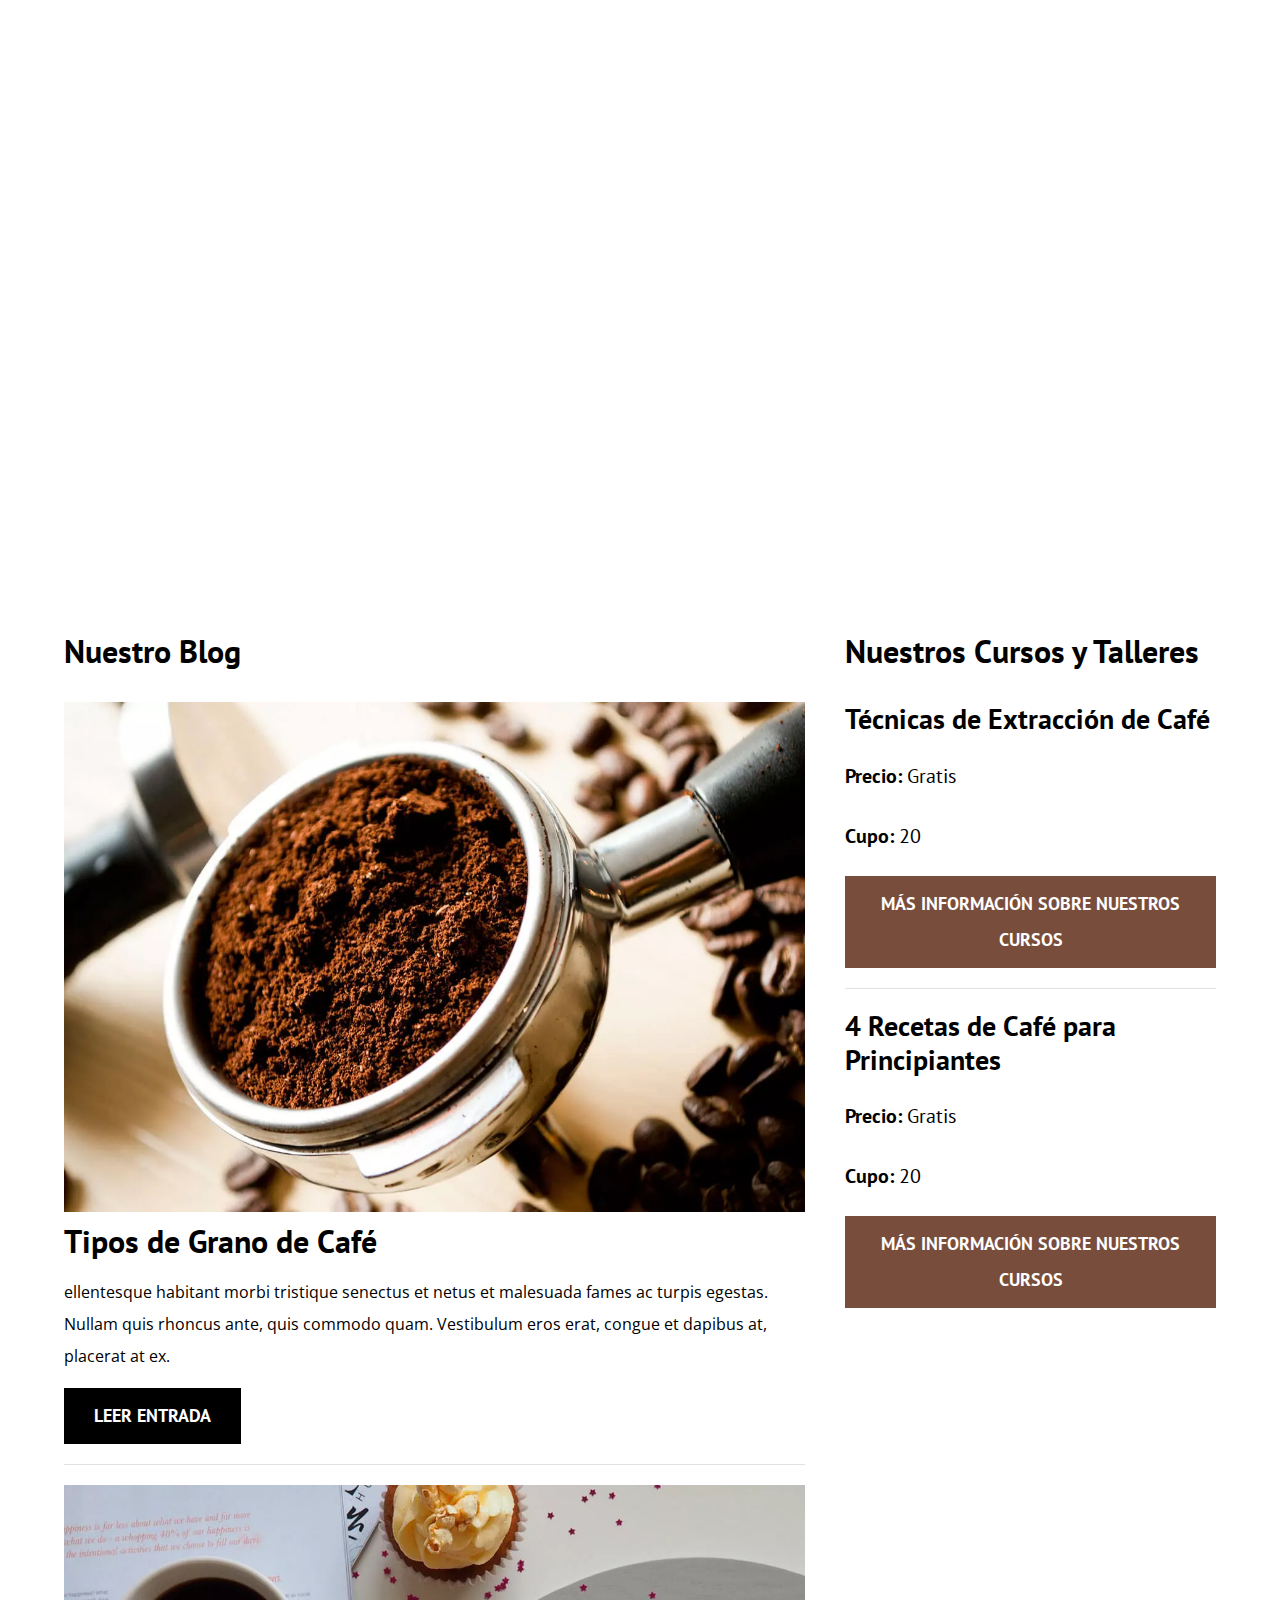
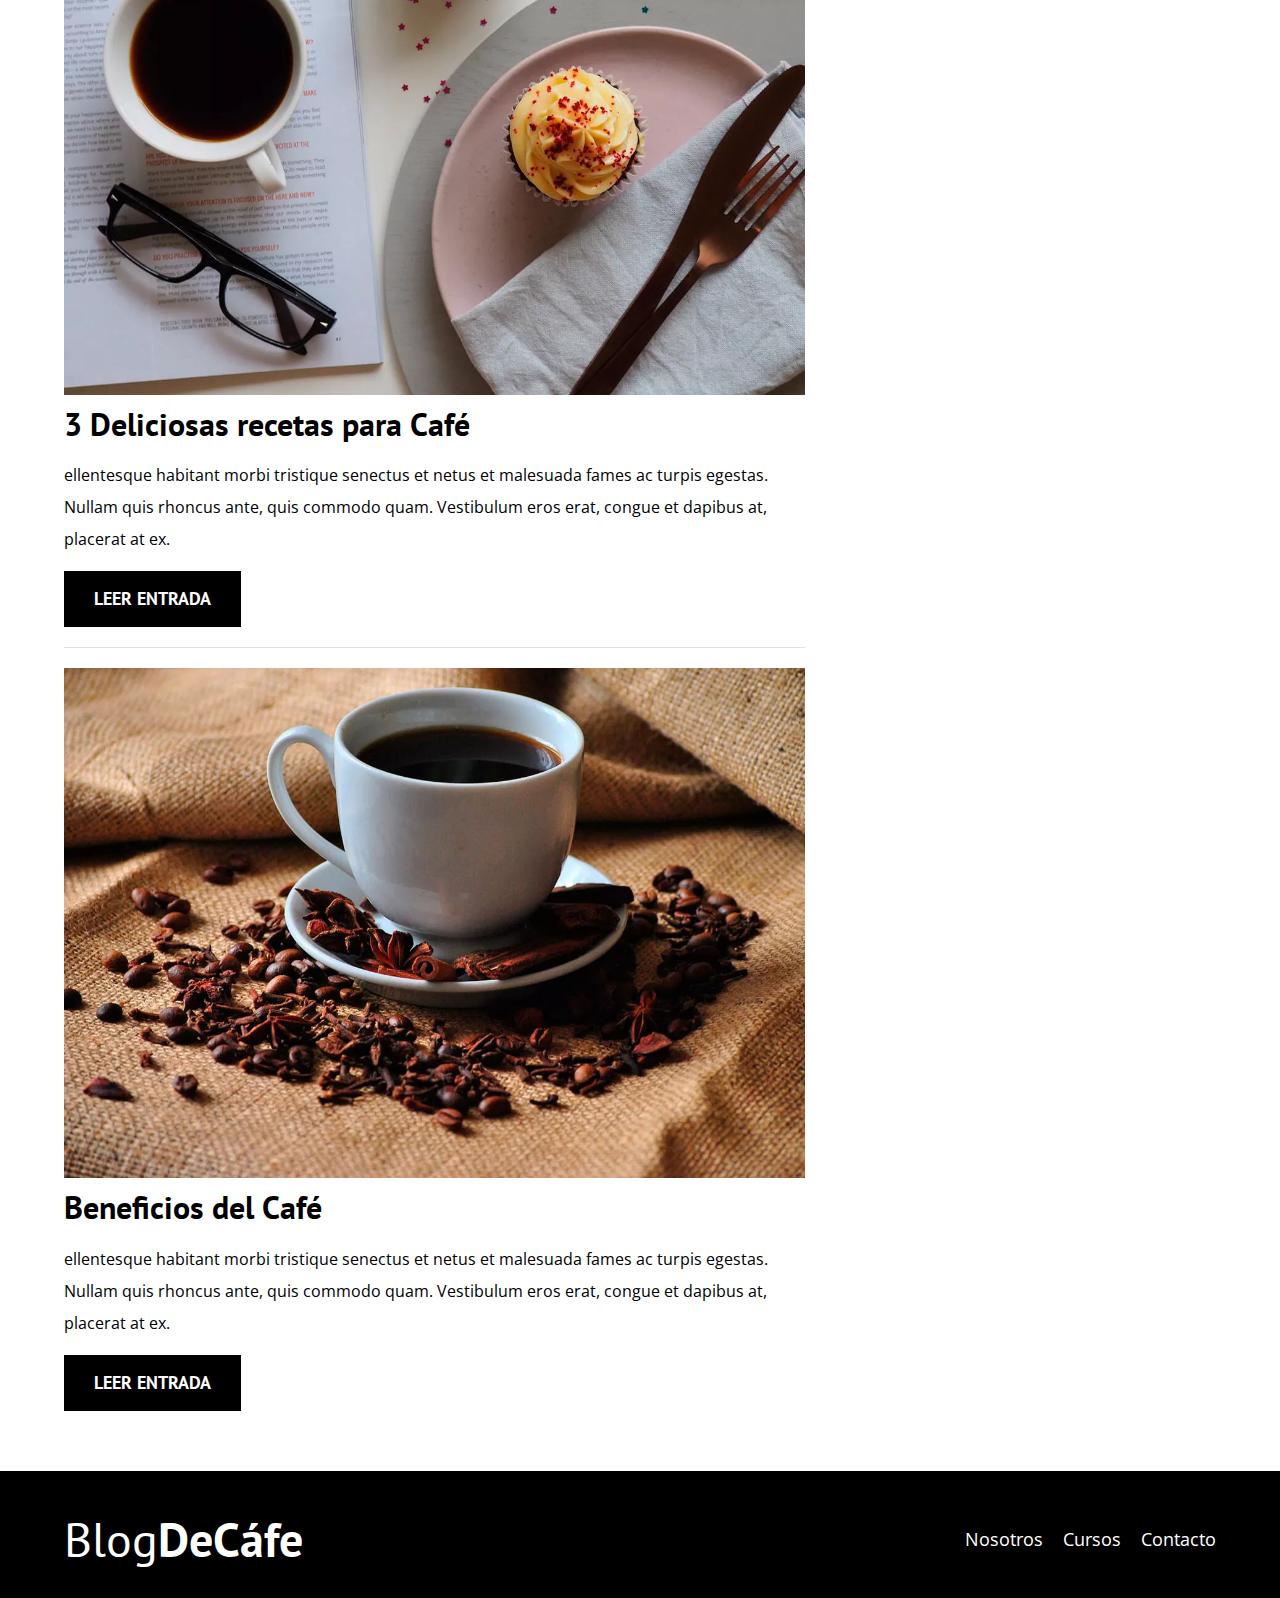
==== blogdecafe_inicio/index.html @ ead42e46 "Add files via upload" ====
<!DOCTYPE html>
<html lang="en">
<head>
    <meta charset="UTF-8">
    <meta http-equiv="X-UA-Compatible" content="IE=edge">
    <meta name="viewport" content="width=device-width, initial-scale=1.0">
    <title>Blog de Cafe</title>  
    <meta name="descripcion" content="Página web de blog de café">
    
    <!--Prefetch-->
    <link rel="prefetch" href="nosotros.html" as="document">

    <!--Preload--> <!--Firefox es el que mejor lo soporta-->

    <link rel="preload" href="css/normalize.css" as="style">
    <link rel="stylesheet" href="css/normalize.css">

    <link rel="spreload" href="https://fonts.googleapis.com/css2?family=Open+Sans&family=PT+Sans:wght@400;700&display=swap" crossorigin="crossorigin" as="font">
    <link href="https://fonts.googleapis.com/css2?family=Open+Sans&family=PT+Sans:wght@400;700&display=swap" rel="stylesheet">

    <link rel="preload" href="css/styles.css" as="style">
    <link rel="stylesheet" href="css/styles.css">

</head>
<body>
    <header class="header">
        <div class="contenedor">
            <div class="barra">
                <a class="logo" href="index.html">
                    <h1 class="logo__nombre no-margin centrar-texto">Blog<span class="logo__bold">DeCáfe</span></h1>
                </a>

                <nav class="navegacion">
                    <a href="nosotros.html" class="navegacion__enlace">Nosotros</a>
                    <a href="cursos.html" class="navegacion__enlace">Cursos</a>
                    <a href="contacto.html" class="navegacion__enlace">Contacto</a>
                </nav>

            </div>
        </div>
        <div class="header__texto">
            <h2 class="no-margin">Blog de café con consejos y cursos</h2>
            <p class="no-margin">Aprende de los expertos con las mejores recetas y consejos</p>
        </div>
    </header>

    <div class="contenedor contenido-principal">
        <main class="blog">
            <h3>Nuestro Blog</h3>
            <article class="entrada">
                <div class="entrada__imagen">
                    <picture>
                        <source loading="lazy" srcset="img/blog1.webp" type="image/webp">
                        <img loading="lazy" src="img/blog1.jpg" alt="imagen blog">
                    </picture>
                    
                </div>

                <div class="entrada__contenido">
                    <h3 class="no-margin">Tipos de Grano de Café</h3>
                    <p>ellentesque habitant morbi tristique senectus et netus et malesuada fames ac turpis egestas. Nullam quis rhoncus ante, quis commodo quam. Vestibulum eros erat, congue et dapibus at, placerat at ex.</p>
                    <a href="entrada.html" class="boton boton--primario">Leer Entrada</a>
                </div>
            </article>

            <article class="entrada">
                <div class="entrada__imagen">
                    <picture>
                        <source loading="lazy" srcset="img/blog2.webp" type="image/webp">
                        <img loading="lazy" src="img/blog2.jpg" alt="imagen blog">
                    </picture>
                    
                </div>

                <div class="entrada__contenido">
                    <h3 class="no-margin">3 Deliciosas recetas para Café</h3>
                    <p>ellentesque habitant morbi tristique senectus et netus et malesuada fames ac turpis egestas. Nullam quis rhoncus ante, quis commodo quam. Vestibulum eros erat, congue et dapibus at, placerat at ex.</p>
                    <a href="entrada.html" class="boton boton--primario">Leer Entrada</a>
                </div>
            </article>

            <article class="entrada">
                <div class="entrada__imagen">
                    <picture>
                        <source loading="lazy" srcset="img/blog3.webp" type="image/webp">
                        <img loading="lazy" src="img/blog3.jpg" alt="imagen blog">
                    </picture>
                </div>

                <div class="entrada__contenido">
                    <h3 class="no-margin">Beneficios del Café</h3>
                    <p>ellentesque habitant morbi tristique senectus et netus et malesuada fames ac turpis egestas. Nullam quis rhoncus ante, quis commodo quam. Vestibulum eros erat, congue et dapibus at, placerat at ex.</p>
                    <a href="entrada.html" class="boton boton--primario">Leer Entrada</a>
                </div>
            </article>

        </main>
        <aside class="sidebar">
            <h3>Nuestros Cursos y Talleres</h3>

            <ul class="cursos no-padding">
                <li class="widget-curso">
                    <h4 class="no-margin">Técnicas de Extracción de Café</h4>
                    <p class="widget-curso__label">Precio: 
                        <span class="widget-curso__info">Gratis</span>
                    </p>
                    <p class="widget-curso__label">Cupo: 
                        <span class="widget-curso__info">20</span>
                    </p>
                    <a href="entrada.html" class="boton boton--secundario">Más Información sobre nuestros Cursos</a>
                </li>

                <li class="widget-curso">
                    <h4 class="no-margin ">4 Recetas de Café para Principiantes</h4>
                    <p class="widget-curso__label">Precio: 
                        <span class="widget-curso__info">Gratis</span>
                    </p>
                    <p class="widget-curso__label">Cupo: 
                        <span class="widget-curso__info">20</span>
                    </p>
                    <a href="entrada.html" class="boton boton--secundario">Más Información sobre nuestros Cursos</a>
                </li>
            </ul>

        </aside>
    </div>

    <footer class="footer">
        <div class="contenedor">
            <div class="barra">
                <a class="logo" href="index.html">
                    <h1 class="logo__nombre no-margin centrar-texto">Blog<span class="logo__bold">DeCáfe</span></h1>
                </a>

                <nav class="navegacion">
                    <a href="nosotros.html" class="navegacion__enlace">Nosotros</a>
                    <a href="cursos.html" class="navegacion__enlace">Cursos</a>
                    <a href="contacto.html" class="navegacion__enlace">Contacto</a>
                </nav>
            </div>
        </div>
    </footer>

    <script src="js/modernizr.js"></script>
</body>
</html>
---- blogdecafe_inicio/css/styles.css ----
:root {
    --fuenteHeading: 'PT Sans', sans-serif;
    --fuenteParrafos: 'Open Sans', sans-serif;

    --primario: #784D3C;
    --claro: #e1e1e1;
    --blanco: #ffffff;
    --negro: #000000;
}

html {
    box-sizing: border-box;
    font-size: 62.5%;
}

*, *::before, *:after {
    box-sizing: inherit;  
}

body {
    font-family: var(--fuenteParrafos);
    font-size: 1.6rem;
    line-height: 2;
}

/**Globales**/
.contenedor {
    max-width: 120rem;
    width: 90%;
    margin: 0 auto;
}

a {
    text-decoration: none;
}

h1,h2,h3,h4 {
    font-family: var(--fuenteHeading);
    line-height: 1.2;
}

h1 {
    font-size: 4.8rem;
}

h2 {
    font-size: 4rem;
}

h3 {
    font-size: 3.2rem;
}

h4 {
    font-size: 2.8rem;
}

img {
    max-width: 100%;
}

/** Utilidades **/
.no-margin {
    margin: 0;
}

.no-padding {
    padding: 0;
}

.centrar-texto {
    text-align: center;
}

/**header **/
.webp .header {
    background-image: url(../img/banner.webp);
}

.no-webp .header{
    background-image: url(../img/banner.jpg);
}

.header {
    height: 60rem;
    background-size: cover;
    background-repeat: no-repeat;
    background-position: center center;
}

.header__texto {
    text-align: center;
    color: var(--blanco);
    margin-top: 5rem;   
}

@media (min-width: 768px) {
    .header__texto {
        margin-top: 15rem;
    }
}

.barra {
    padding-top: 4rem;
}

@media (min-width: 768px) {
    .barra {
        display: flex;
        justify-content: space-between;
        align-items: center;
    }
}

.logo {
    color: var(--blanco);
    
}

.logo__nombre {
    font-weight: 400;
}

.logo__bold {
    font-weight: 700;
}

@media (min-width: 768px) {
    .navegacion {
        display: flex;
        gap: 2rem;
    }
}

.navegacion__enlace {
    display: block;
    text-align: center;
    font-size: 1.8rem;
    color: var(--blanco);
}

@media (min-width: 768px) {
    .contenido-principal {
        display: grid;
        grid-template-columns:2fr 1fr;
        column-gap: 4rem;
    }
}

.entrada {
    border-bottom: 1px solid var(--claro);
    margin-bottom: 2rem;
}

.entrada:last-of-type {
    border: none;
    margin-bottom: 0;
}

.boton {
    display: block;
    font-family: var(--fuenteHeading);
    color: var(--blanco);
    text-align: center;
    padding: 1rem 3rem;
    font-size: 1.8rem;
    text-transform: uppercase;
    font-weight: 700;
    margin-bottom: 2rem;
    border: none;
}

@media (min-width: 768px) {
    .boton {
        display: inline-block;
    }
}

.boton:hover {
    cursor: pointer;
}

.boton--primario {
    background-color: var(--negro);
}

.boton--secundario {
    background-color: var(--primario);
}

.cursos {
    list-style: none;
}

.widget-curso {
    border-bottom: 1px solid var(--claro);
    margin-bottom: 2rem;
}

.widget-curso:last-of-type {
    border: none;
    margin-bottom: 0;
}

.widget-curso__label {
    font-family: var(--fuenteHeading);
    font-weight: 700;
}

.widget-curso__info {
    font-weight: 400;
}

.widget-curso__label,
.widget-curso__info {
    font-size: 2rem;
}

.footer {
    background-color: var(--negro);
    padding-bottom: 3rem;
    margin-top: 4rem;
}

/**Sobre Nosotros**/

@media (min-width: 768px) {
    .sobre-nosotros{
        display: flex;
        justify-content: space-between;
        /*gap: 2rem; FORMA NUEVA SIN SOPORTE SUFICIENTE*/
    }

    .sobre-nosotros__imagen,
    .sobre-nosotros__texto {
        /*flex-basis: 50%; FORMA NUEVA SIN SOPORTE SUFICIENTE COMPLEMENTO DE GAP*/
        flex-basis: calc(50% - 1rem);
    }

}

/**Sobre Nuestros Cursos**/

.curso {
    padding: 3rem 0;
    border-bottom: 1px solid var(--claro);
}

@media (min-width: 768px) {
    .curso {
        display: grid;
        grid-template-columns: 1fr 2fr;
        column-gap: 2rem;
    }
}

.curso:last-of-type {
    border: none;
    margin-bottom: 0;
}

.curso__label {
    font-family: var(--fuenteHeading);
    font-weight: 700;
}

.curso__info {
    font-weight: 400;
}

.curso__label,
.curso__info {
    font-size: 2rem;
}

/**Contacto**/

.contacto-bg {
    background-image: url(../img/contacto.jpg);
    height: 40rem;
    background-size: cover;
    background-repeat: no-repeat;
}

.formulario {
    background-color: var(--blanco);
    margin: -5rem auto 0 auto;
    width: 95%;
    padding: 5rem;
}

.campo {
    display: flex;
    margin-bottom: 2rem;
    gap: 2rem;
}

.campo__label {
    flex: 0 0 9rem;
    text-align: right;
}

.campo__field {
    flex: 1;
    border: 1px solid var(--claro);
}

.campo__field--textarea {
    height: 200px;
}
---- blogdecafe_inicio/css/styles.css ----
:root {
    --fuenteHeading: 'PT Sans', sans-serif;
    --fuenteParrafos: 'Open Sans', sans-serif;

    --primario: #784D3C;
    --claro: #e1e1e1;
    --blanco: #ffffff;
    --negro: #000000;
}

html {
    box-sizing: border-box;
    font-size: 62.5%;
}

*, *::before, *:after {
    box-sizing: inherit;  
}

body {
    font-family: var(--fuenteParrafos);
    font-size: 1.6rem;
    line-height: 2;
}

/**Globales**/
.contenedor {
    max-width: 120rem;
    width: 90%;
    margin: 0 auto;
}

a {
    text-decoration: none;
}

h1,h2,h3,h4 {
    font-family: var(--fuenteHeading);
    line-height: 1.2;
}

h1 {
    font-size: 4.8rem;
}

h2 {
    font-size: 4rem;
}

h3 {
    font-size: 3.2rem;
}

h4 {
    font-size: 2.8rem;
}

img {
    max-width: 100%;
}

/** Utilidades **/
.no-margin {
    margin: 0;
}

.no-padding {
    padding: 0;
}

.centrar-texto {
    text-align: center;
}

/**header **/
.webp .header {
    background-image: url(../img/banner.webp);
}

.no-webp .header{
    background-image: url(../img/banner.jpg);
}

.header {
    height: 60rem;
    background-size: cover;
    background-repeat: no-repeat;
    background-position: center center;
}

.header__texto {
    text-align: center;
    color: var(--blanco);
    margin-top: 5rem;   
}

@media (min-width: 768px) {
    .header__texto {
        margin-top: 15rem;
    }
}

.barra {
    padding-top: 4rem;
}

@media (min-width: 768px) {
    .barra {
        display: flex;
        justify-content: space-between;
        align-items: center;
    }
}

.logo {
    color: var(--blanco);
    
}

.logo__nombre {
    font-weight: 400;
}

.logo__bold {
    font-weight: 700;
}

@media (min-width: 768px) {
    .navegacion {
        display: flex;
        gap: 2rem;
    }
}

.navegacion__enlace {
    display: block;
    text-align: center;
    font-size: 1.8rem;
    color: var(--blanco);
}

@media (min-width: 768px) {
    .contenido-principal {
        display: grid;
        grid-template-columns:2fr 1fr;
        column-gap: 4rem;
    }
}

.entrada {
    border-bottom: 1px solid var(--claro);
    margin-bottom: 2rem;
}

.entrada:last-of-type {
    border: none;
    margin-bottom: 0;
}

.boton {
    display: block;
    font-family: var(--fuenteHeading);
    color: var(--blanco);
    text-align: center;
    padding: 1rem 3rem;
    font-size: 1.8rem;
    text-transform: uppercase;
    font-weight: 700;
    margin-bottom: 2rem;
    border: none;
}

@media (min-width: 768px) {
    .boton {
        display: inline-block;
    }
}

.boton:hover {
    cursor: pointer;
}

.boton--primario {
    background-color: var(--negro);
}

.boton--secundario {
    background-color: var(--primario);
}

.cursos {
    list-style: none;
}

.widget-curso {
    border-bottom: 1px solid var(--claro);
    margin-bottom: 2rem;
}

.widget-curso:last-of-type {
    border: none;
    margin-bottom: 0;
}

.widget-curso__label {
    font-family: var(--fuenteHeading);
    font-weight: 700;
}

.widget-curso__info {
    font-weight: 400;
}

.widget-curso__label,
.widget-curso__info {
    font-size: 2rem;
}

.footer {
    background-color: var(--negro);
    padding-bottom: 3rem;
    margin-top: 4rem;
}

/**Sobre Nosotros**/

@media (min-width: 768px) {
    .sobre-nosotros{
        display: flex;
        justify-content: space-between;
        /*gap: 2rem; FORMA NUEVA SIN SOPORTE SUFICIENTE*/
    }

    .sobre-nosotros__imagen,
    .sobre-nosotros__texto {
        /*flex-basis: 50%; FORMA NUEVA SIN SOPORTE SUFICIENTE COMPLEMENTO DE GAP*/
        flex-basis: calc(50% - 1rem);
    }

}

/**Sobre Nuestros Cursos**/

.curso {
    padding: 3rem 0;
    border-bottom: 1px solid var(--claro);
}

@media (min-width: 768px) {
    .curso {
        display: grid;
        grid-template-columns: 1fr 2fr;
        column-gap: 2rem;
    }
}

.curso:last-of-type {
    border: none;
    margin-bottom: 0;
}

.curso__label {
    font-family: var(--fuenteHeading);
    font-weight: 700;
}

.curso__info {
    font-weight: 400;
}

.curso__label,
.curso__info {
    font-size: 2rem;
}

/**Contacto**/

.contacto-bg {
    background-image: url(../img/contacto.jpg);
    height: 40rem;
    background-size: cover;
    background-repeat: no-repeat;
}

.formulario {
    background-color: var(--blanco);
    margin: -5rem auto 0 auto;
    width: 95%;
    padding: 5rem;
}

.campo {
    display: flex;
    margin-bottom: 2rem;
    gap: 2rem;
}

.campo__label {
    flex: 0 0 9rem;
    text-align: right;
}

.campo__field {
    flex: 1;
    border: 1px solid var(--claro);
}

.campo__field--textarea {
    height: 200px;
}
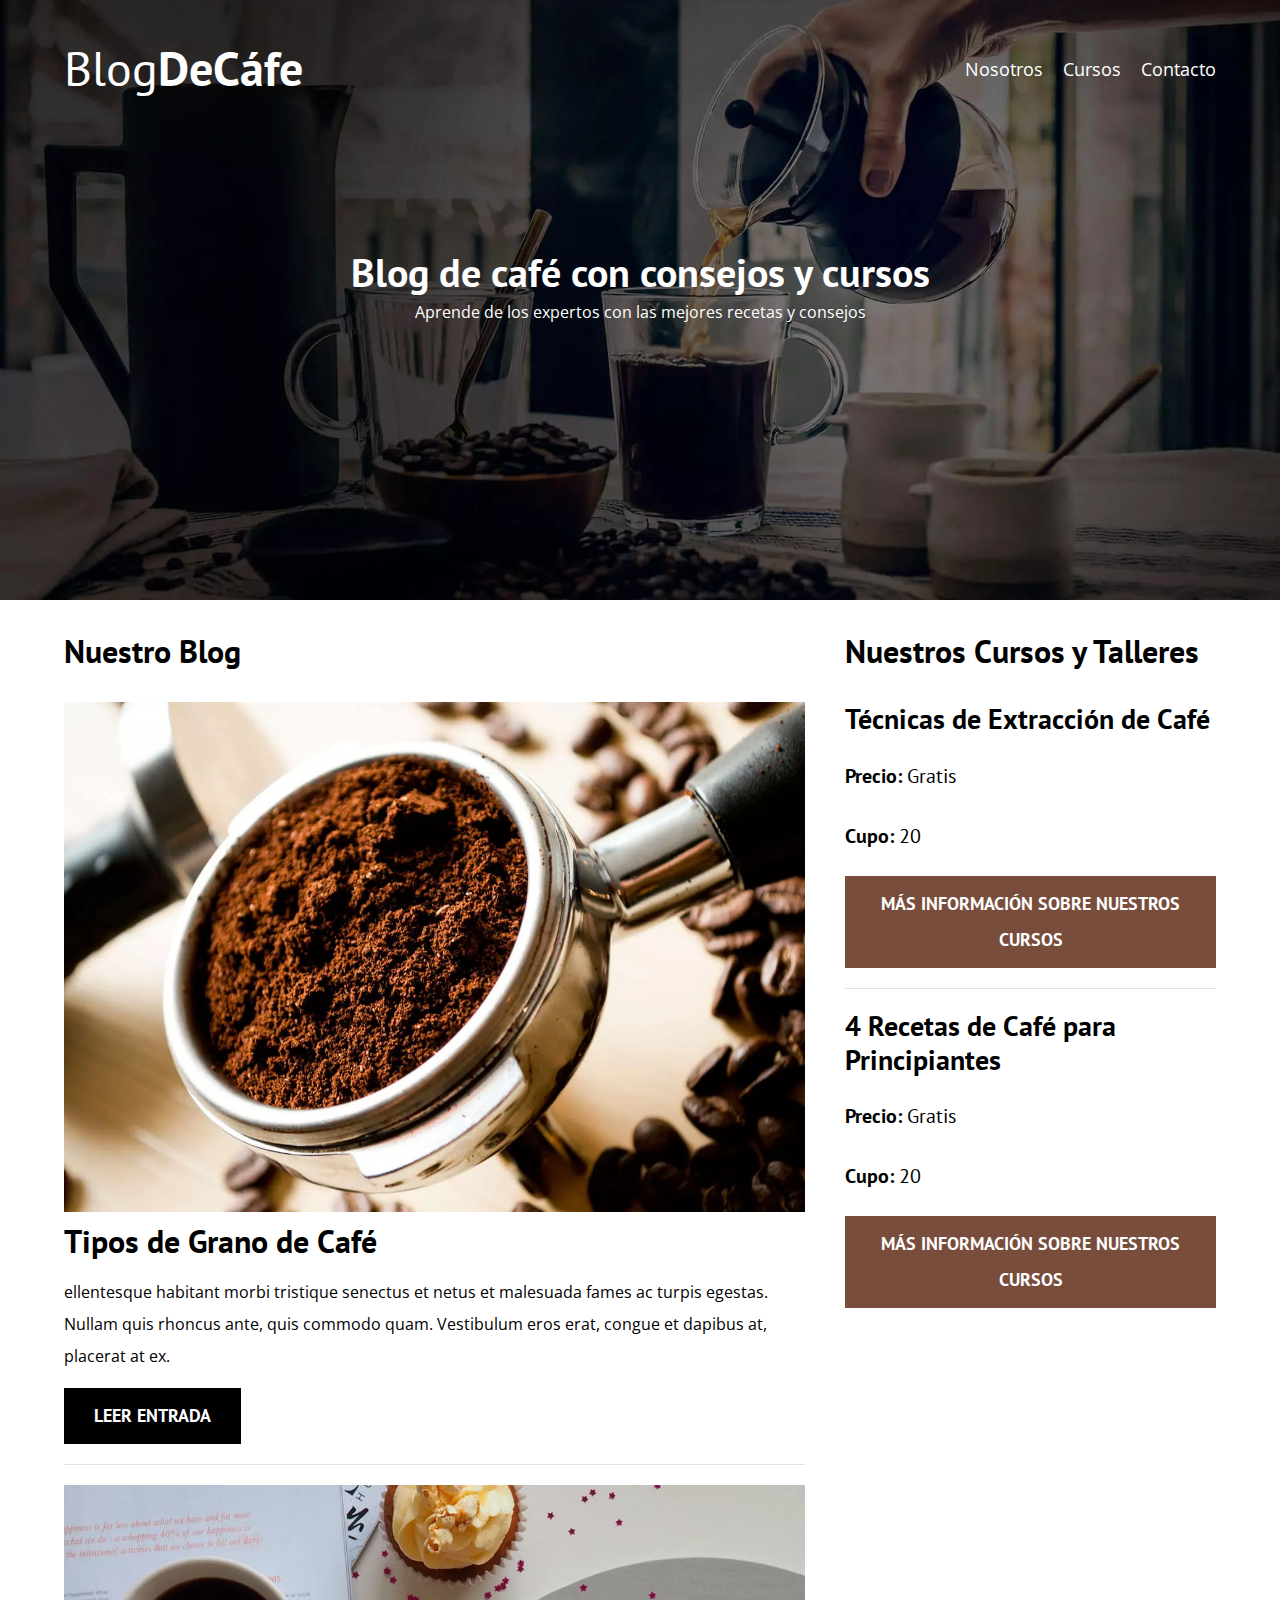
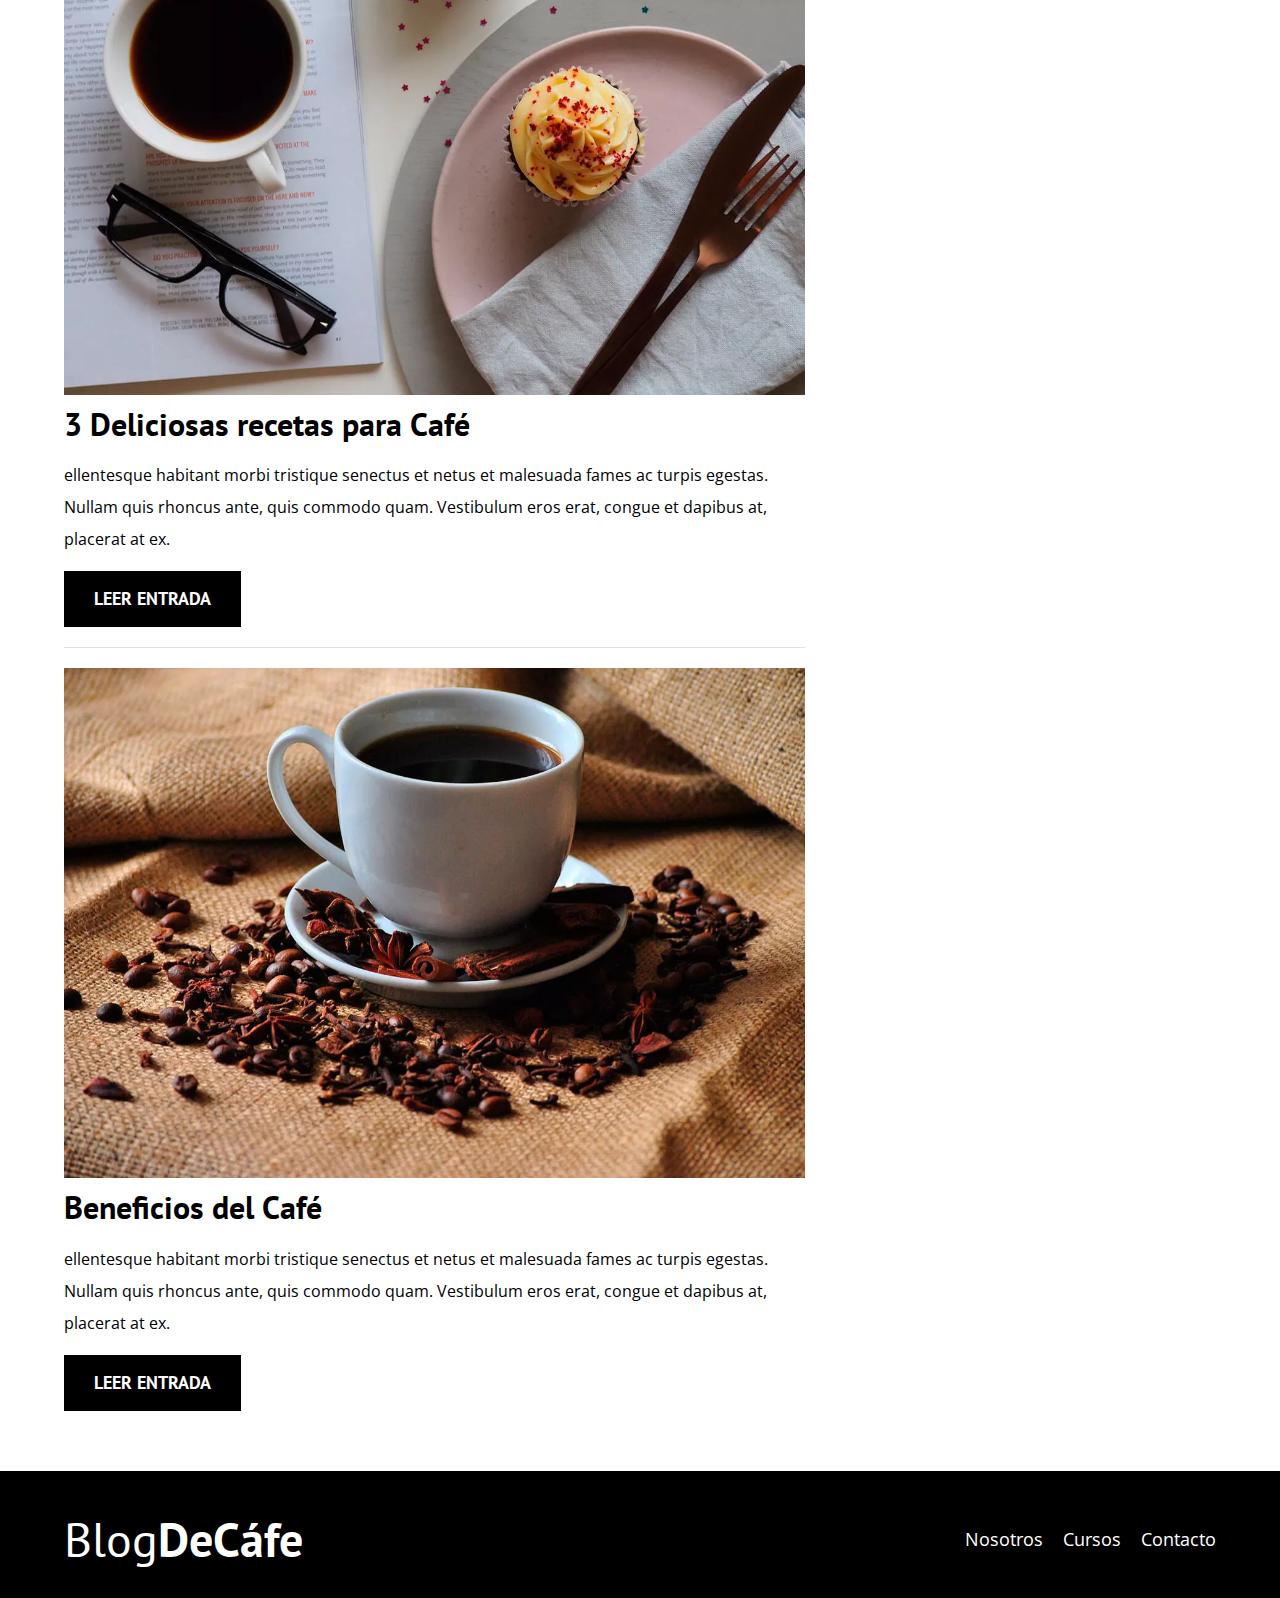
==== commit d5aa6189: "Add files via upload" ====
--- a/blogdecafe_inicio/index.html
+++ b/blogdecafe_inicio/index.html
@@ -141,6 +141,6 @@
         </div>
     </footer>
 
-    <script src="js/modernizr.js"></script>
+    <!--<script src="js/modernizr.js"></script>-->
 </body>
 </html>--- a/blogdecafe_inicio/css/styles.css
+++ b/blogdecafe_inicio/css/styles.css
@@ -73,19 +73,21 @@
 }
 
 /**header **/
-.webp .header {
+/*.webp .header {
     background-image: url(../img/banner.webp);
 }
 
 .no-webp .header{
     background-image: url(../img/banner.jpg);
-}
+}*/
 
 .header {
+    background-image: url(../img/banner.webp);
     height: 60rem;
     background-size: cover;
     background-repeat: no-repeat;
     background-position: center center;
+    
 }
 
 .header__texto {
--- a/blogdecafe_inicio/css/styles.css
+++ b/blogdecafe_inicio/css/styles.css
@@ -73,19 +73,21 @@
 }
 
 /**header **/
-.webp .header {
+/*.webp .header {
     background-image: url(../img/banner.webp);
 }
 
 .no-webp .header{
     background-image: url(../img/banner.jpg);
-}
+}*/
 
 .header {
+    background-image: url(../img/banner.webp);
     height: 60rem;
     background-size: cover;
     background-repeat: no-repeat;
     background-position: center center;
+    
 }
 
 .header__texto {
